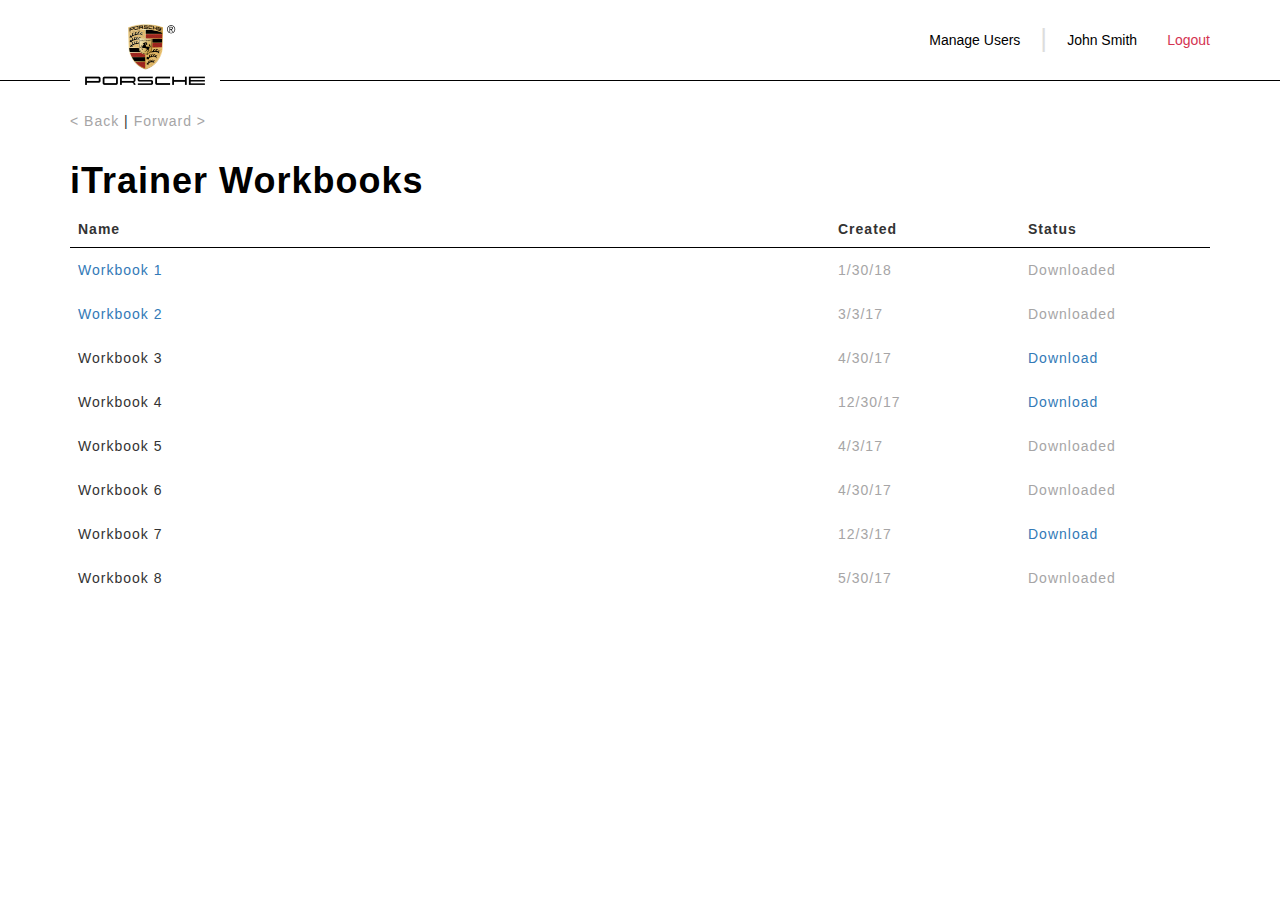
==== application-collections.html @ 32d18b1a "update button placement for application collections and collection users private" ====
<!DOCTYPE html>
<html>
<head>
	<meta charset="utf-8">
	<meta content="IE=edge" http-equiv="X-UA-Compatible">
	<meta content="width=device-width, initial-scale=1.0" name="viewport">
	<link href="css/bootstrap.min.css" media="all" rel="stylesheet" type="text/css">
	<link href="https://cdn.datatables.net/v/bs/dt-1.10.16/datatables.min.css" rel="stylesheet" type="text/css">
	<link href="css/style.css" media="screen" rel="stylesheet" title="no title">
	<title>Application Collections</title>
</head>
<body>
	<nav class="navbar navbar-default navbar-static-top">
		<div class="container">
			<div class="navbar-header">
				<button aria-controls="navbar" aria-expanded="false" class="navbar-toggle collapsed" data-target="#navbar" data-toggle="collapse" type="button">
          <span class="sr-only">Toggle navigation</span> <span class="icon-bar"></span>
          <span class="icon-bar"></span>
          <span class="icon-bar"></span>
        </button>
        <a class="navbar-brand" href="javascript:void(0)">
          <img alt="Porche Logo" class="navLogo" src="images/porsche-logo.png">
        </a>
			</div>
			<div class="navbar-collapse collapse" id="navbar">
				<ul class="nav navbar-nav navbar-right">
					<li>
						<a href="manage-users.html">Manage Users</a>
					</li>
					<li style="list-style: none"><span class="navbar-divider">|</span></li>
					<li>
						<a class="username" href="user-profile.html">John Smith</a>
					</li>
					<li>
						<a class="logout" href="index.html">Logout</a>
					</li>
				</ul>
			</div><!--/.nav-collapse -->
		</div>
	</nav>
	<div class="container">
		<div class="contentWrap">
			<div class="contentNav">
				<a href="application-page-landing.html">&lt; Back</a>
				<span> | </span>
				<a href="collection-admins.html">Forward &gt;</a>
			</div>
			<h1>iTrainer Workbooks</h1>
			<table class="table table-responsive table-borderless" id="dataTable">
				<thead>
					<tr>
						<th class="col-xs-8">Name</th>
						<th class="col-xs-2">Created</th>
						<th class="col-xs-2">Status</th>
					</tr>
				</thead>
				<tbody>
					<tr>
						<td>
							<a href="javascript:void(0)">Workbook 1</a>
						</td>
						<td>1/30/18</td>
						<td class="complete">Downloaded</td>
					</tr>
					<tr>
						<td>
							<a href="javascript:void(0)">Workbook 2</a>
						</td>
						<td>3/3/17</td>
						<td class="complete">Downloaded</td>
					</tr>
					<tr>
						<td>Workbook 3</td>
						<td>4/30/17</td>
						<td><a href="javascript:void(0)">Download</a></td>
					</tr>
					<tr>
						<td>Workbook 4</td>
						<td>12/30/17</td>
						<td><a href="javascript:void(0)">Download</a></td>
					</tr>
					<tr>
						<td>Workbook 5</td>
						<td>4/3/17</td>
						<td class="complete">Downloaded</td>
					</tr>
					<tr>
						<td>Workbook 6</td>
						<td>4/30/17</td>
						<td class="complete">Downloaded</td>
					</tr>
					<tr>
						<td>Workbook 7</td>
						<td>12/3/17</td>
						<td><a href="javascript:void(0)">Download</a></td>
					</tr>
					<tr>
						<td>Workbook 8</td>
						<td>5/30/17</td>
						<td class="complete">Downloaded</td>
					</tr>
				</tbody>
			</table>
		</div>
	</div>
	<script src="js/jquery-3.3.1.min.js" type="text/javascript">
	</script>
	<script src="js/bootstrap.min.js" type="text/javascript">
	</script>
	<script src="https://cdn.datatables.net/v/bs/dt-1.10.16/datatables.min.js" type="text/javascript">
	</script>
	<script type="text/javascript">
	       $('#dataTable').dataTable({
					 language: {
	           search: "",
	           searchPlaceholder: "Workbook",
	         },
					 "dom": "<'row'<'col-sm-8 col-sm-push-4 btns'><'col-sm-4 col-sm-pull-8'f'>>" +
 	                "<'row'<'col-sm-12'tr>>" +
 	                "<'row'<'col-sm-5'i><'col-sm-7'p>>",
				 });
				 $('#dataTable_wrapper .btns').append('<div class="dt-btn-wrap"><a class="btn btn-primary" href="javascript:void(0)">New Workbook</a></div>');
				 $('div.dataTables_filter label').addClass('glyphicon glyphicon-search');
				 $(".dataTables_filter input").removeClass("input-sm");
	</script>
</body>
</html>
---- css/style.css ----
@font-face {
  font-family: "PorscheNextTT-Bold";
  src: url("../fonts/PorscheNextTT-Bold.ttf"); }

.contentWrap {
  letter-spacing: 1px; }
  .contentWrap p {
    letter-spacing: normal; }

.dataTables_info {
  letter-spacing: normal; }

table.dataTable thead .sorting:before {
  content: "\e260";
  position: absolute;
  bottom: 12px;
  right: 8px;
  display: block;
  font-family: 'Glyphicons Halflings';
  opacity: 0.9;
  color: black; }

table.dataTable thead .sorting:after {
  content: "\e259";
  opacity: 0.9;
  color: black;
  bottom: 4px; }

table.dataTable thead .sorting_asc:after {
  content: "\e260";
  color: #BE000E;
  opacity: 0.9; }

table.dataTable thead .sorting_desc:after {
  content: "\e259";
  color: #BE000E;
  opacity: 0.9; }

#dataTable_wrapper input, #dataTable_wrapper a {
  border-radius: 0; }

#addUserTable td:nth-child(3), #statTable td:nth-child(3) {
  color: #A6A5A6; }

h1 {
  color: black;
  font-weight: 600; }

.modal {
  top: 80px; }
  .modal .modal-form-search input {
    border-radius: 0 0 0 0;
    border: #A6A5A6; }

.modal-content {
  padding: 5px 15px 15px;
  border-radius: 0; }
  .modal-content form div, .modal-content form .checkbox {
    margin-top: 20px; }

.dataTables_wrapper .modal-form-search label, .dataTables_wrapper .modal-form-search div.dataTables_filter input {
  width: 100%;
  margin-left: 0; }

.dataTables_wrapper .modal-form-search div.dataTables_filter input {
  margin-left: 0;
  border: 1px solid #A6A5A6;
  width: 100%; }

#addUserModal .modal-dialog,
#addUserModal .modal-content {
  /* 90% of window height */
  height: 90%; }

div.dataTables_wrapper div.dataTables_filter label {
  width: 100%; }

div.dataTables_wrapper div.dataTables_filter {
  text-align: left; }

div.dataTables_wrapper div.dataTables_filter input {
  border-radius: 0 0 0 0;
  width: 100%;
  margin-left: 0; }

.modal-body {
  max-height: calc(100% - 60px);
  overflow-y: scroll; }

.modal-title {
  color: #A6A5A6;
  letter-spacing: 1px;
  font-size: 20px;
  font-weight: 400; }

.modal-header {
  border: none; }
  .modal-header .close {
    font-size: 40px;
    font-weight: 400;
    line-height: 0.65; }

.rel {
  position: relative;
  height: auto;
  margin: 30px 0 20px; }
  .rel .abs-right {
    position: absolute;
    right: 0;
    top: 0; }
  .rel .btn-abs-right {
    position: absolute;
    right: 0;
    top: -7px; }

#addUserTable_wrapper {
  padding: 0px 15px 15px;
  height: inherit; }
  #addUserTable_wrapper .glyphicon-search:before {
    left: 6px; }

#addUserModal .modal-body {
  border: 1px #A6A5A6 solid;
  padding: 0 15px;
  margin-top: 10px; }

.modal .table-borderless {
  border-top: none; }
  .modal .table-borderless td {
    border-top: none;
    padding: 12px 8px; }

.center {
  text-align: center !important;
  margin: 0 auto !important; }

.qr-wrap img {
  max-width: 80%; }

.modal-section {
  padding: 20px 0;
  border-top: 1px solid #e5e5e5; }

.no-radius {
  border-radius: 0 0 0 0 !important;
  border-color: #A6A5A6; }

.align-left {
  text-align: left; }

.btn-wrap, .right-btn-wrap {
  padding: 10px 0; }

.btn-wrap a, .right-btn-wrap a {
  margin: 3px auto; }

.dt-btn-wrap a {
  margin: 0px 0 5px 5px; }

.right-btn-wrap, .dt-btn-wrap {
  text-align: right; }

@media only screen and (max-width: 767px) {
  .btn-wrap, .right-btn-wrap, .dt-btn-wrap {
    text-align: center; } }

@media only screen and (max-width: 480px) {
  .btn-wrap a, .right-btn-wrap a, .dt-btn-wrap a {
    display: block;
    width: 50%;
    margin-left: auto;
    margin-right: auto; }
  .dt-btn-wrap {
    text-align: center; } }

.btn-gray {
  background-color: #4A4A4A;
  color: white;
  padding: 5px 25px;
  border-radius: 0 0 0 0; }

.btn-lg {
  padding: 20px 25px;
  font-weight: 300; }

.btn-gray:hover {
  background-color: #2C3032; }

.btn-gray:hover, .btn-gray:focus, .btn-gray:active {
  color: white; }

.btn-black {
  background-color: #2C3032;
  color: white;
  padding: 5px 25px; }

.btn-black:hover, .btn-black:focus, .btn-black:active {
  color: white; }

.btn-black:hover {
  background-color: #555555; }

.btn-primary {
  color: white;
  background: #4D7EC2;
  border-radius: 0;
  padding: 6px 20px; }

.pagination > .active > a, .pagination > .active > a:focus, .pagination > .active > a:hover, .pagination > .active > span, .pagination > .active > span:focus, .pagination > .active > span:hover {
  background: #4D7EC2; }

.btn-default {
  border-radius: 0;
  padding: 6px 20px; }

.btn .glyphicon {
  font-weight: 600; }

div.dataTables_filter input {
  font-family: "Helvetica Neue",Helvetica,Arial,sans-serif;
  padding-left: 30px; }

.glyphicon-search:before {
  content: "\e003";
  color: #A6A5A6;
  position: absolute;
  z-index: 2;
  left: 7px;
  font-size: 15px;
  width: 28px;
  margin-left: -2.5px;
  text-align: center;
  padding: 8px 0;
  top: 2px; }

.glyph-label:before {
  top: 11px;
  left: 4px; }

.glyph-label + input {
  padding-left: 30px;
  border: 1px solid #A6A5A6; }

a svg {
  fill: #337ab7;
  margin-left: 8px; }

a svg:focus, a svg:hover {
  fill: #23527c; }

.user-active {
  display: inline-block;
  color: #A6A5A6; }

.pre {
  white-space: pre; }

.table-profile {
  border: 1px solid #A6A5A6;
  margin-top: 15px; }
  .table-profile thead {
    background-color: #F4F3F4; }
    .table-profile thead tr {
      border: 1px solid #A6A5A6; }
    .table-profile thead td {
      padding: 10px; }

.contentWrap .table-borderless td, .modal .table-borderless td {
  border-top: none;
  padding: 12px 8px; }

.contentWrap .table-borderless th, .modal .table-borderless th {
  border-bottom: 1px solid black; }

.contentWrap .table-borderless .complete, .modal .table-borderless .complete {
  color: #A6A5A6; }

.contentWrap .table-profile td {
  vertical-align: middle; }

.contentWrap .table-profile tbody tr:first-of-type td {
  padding-top: 20px; }

.contentWrap .table-profile tbody tr:last-of-type td {
  padding-bottom: 20px; }

.contentWrap .table-profile thead td {
  padding-top: 15px;
  padding-bottom: 15px; }

.contentWrap .table-profile tbody td {
  padding-top: 10px;
  padding-bottom: 10px; }

.contentWrap .table-profile td:nth-child(3) {
  color: #A6A5A6; }

@media only screen and (min-width: 767px) {
  .contentWrap .table-profile thead td {
    padding: 15px 25px; }
  .contentWrap .table-profile tbody td {
    padding: 10px 25px; } }

td:nth-child(2) {
  color: #A6A5A6; }

.stat-wrap {
  padding: 10px 0 5px; }
  .stat-wrap h4 {
    margin-bottom: 15px; }

.profile-info {
  padding: 10px 0 50px; }

.appSettings {
  margin-top: 50px; }
  .appSettings a, .appSettings i {
    color: black; }
  .appSettings a {
    font-size: 20px;
    vertical-align: top; }
  .appSettings i.glyphicon {
    font-size: 30px;
    font-weight: 600;
    padding-right: 10px; }
  .appSettings a:hover {
    text-decoration: none; }

.contentNav {
  margin-bottom: 30px; }
  .contentNav a {
    color: #A6A5A6;
    font-weight: 300; }

.login-form {
  position: relative;
  top: 100px;
  margin: 0 auto;
  max-width: 350px; }
  .login-form img {
    margin: 0 auto 50px;
    width: 100%; }
  .login-form input, .login-form a {
    border-radius: 0px; }
  .login-form .forgot {
    float: right;
    color: black;
    text-decoration: underline;
    padding: 5px 0; }

.navbar-default .navbar-collapse {
  border-color: black; }

nav.navbar.navbar-default.navbar-static-top {
  margin-bottom: 0;
  border-bottom-color: black;
  background-color: white;
  padding-top: 15px;
  padding-bottom: 15px; }
  nav.navbar.navbar-default.navbar-static-top a {
    color: black; }
  nav.navbar.navbar-default.navbar-static-top .navLogo {
    bottom: 21px;
    background: white;
    position: relative;
    width: 150px;
    z-index: 999; }
  nav.navbar.navbar-default.navbar-static-top a.logout {
    color: #D43351; }
  nav.navbar.navbar-default.navbar-static-top .navbar-divider {
    display: none; }
  @media only screen and (max-width: 767px) {
    nav.navbar.navbar-default.navbar-static-top .navbar-brand {
      position: absolute;
      left: 50%;
      top: 0px;
      margin-left: -75px; } }
  @media only screen and (min-width: 767px) {
    nav.navbar.navbar-default.navbar-static-top .navbar-divider {
      color: #ddd;
      display: block;
      float: left;
      padding: 5px 5px 0px;
      font-weight: 300;
      font-size: 26px; } }

@media only screen and (min-width: 767px) {
  .porscheBackground {
    background: url("../images/red-porche.png");
    background-position: 100% -1px;
    background-repeat: no-repeat;
    background-size: contain;
    min-height: 470px; } }

.contentWrap {
  padding: 30px 0 100px; }
  .contentWrap .landing-list {
    padding: 0;
    list-style-type: none;
    margin-top: 24px; }
    .contentWrap .landing-list li {
      display: block;
      font-size: 24px;
      margin: 18px 0; }
    .contentWrap .landing-list li:before {
      content: "\e258";
      font-family: 'Glyphicons Halflings';
      font-size: 18px;
      float: left;
      margin-top: 6px;
      margin-left: -5px;
      margin-right: 15px;
      color: #BE000E; }
    .contentWrap .landing-list li a {
      color: black; }
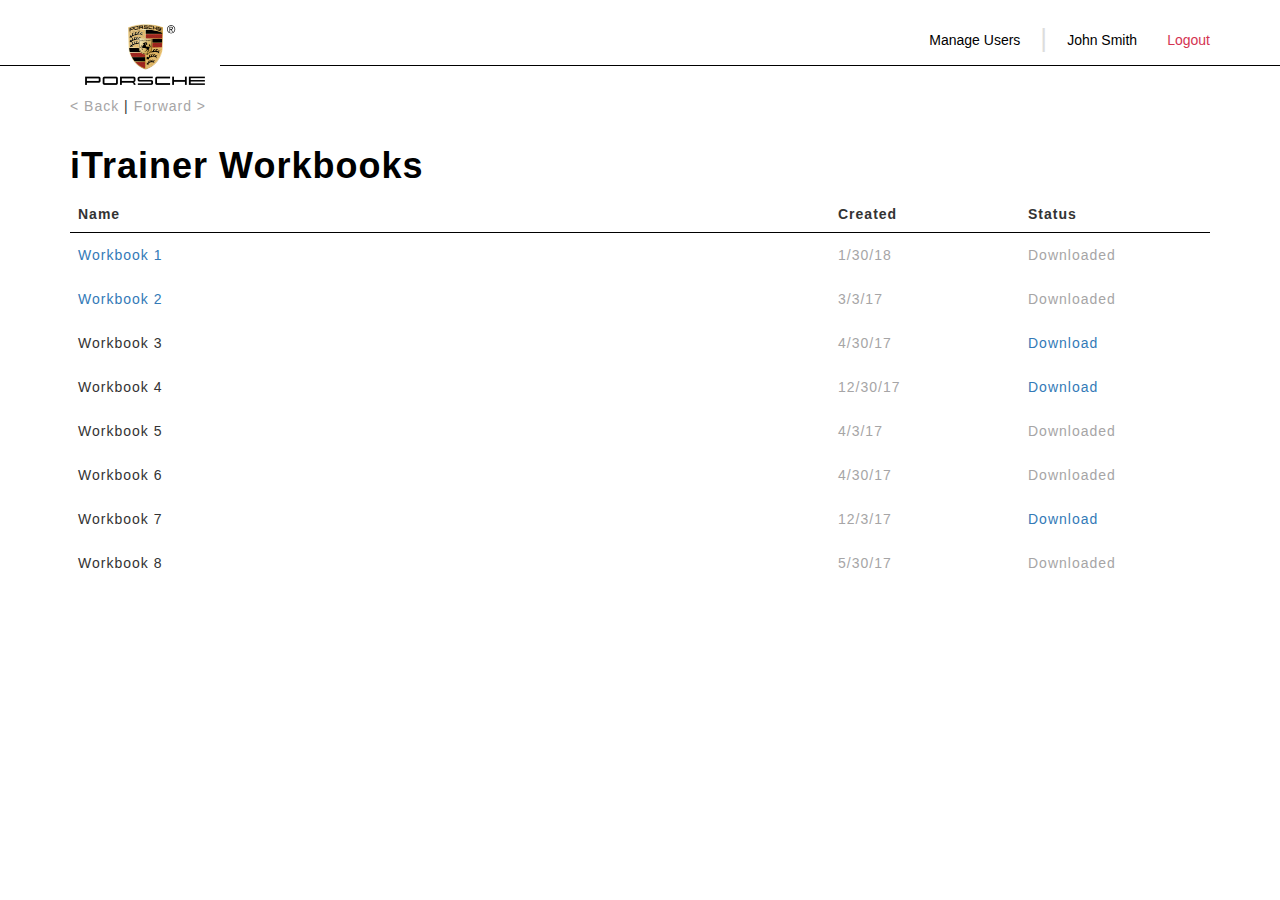
==== commit 5eac5be7: "change home link" ====
--- a/application-collections.html
+++ b/application-collections.html
@@ -32,7 +32,7 @@
 						<a class="username" href="user-profile.html">John Smith</a>
 					</li>
 					<li>
-						<a class="logout" href="index.html">Logout</a>
+						<a class="logout" href="/">Logout</a>
 					</li>
 				</ul>
 			</div><!--/.nav-collapse -->
@@ -50,8 +50,8 @@
 				<thead>
 					<tr>
 						<th class="col-xs-8">Name</th>
-						<th class="col-xs-2">Created</th>
-						<th class="col-xs-2">Status</th>
+						<th class="col-xs-2 no-search">Created</th>
+						<th class="col-xs-2 no-search">Status</th>
 					</tr>
 				</thead>
 				<tbody>
@@ -103,25 +103,36 @@
 			</table>
 		</div>
 	</div>
-	<script src="js/jquery-3.3.1.min.js" type="text/javascript">
-	</script>
-	<script src="js/bootstrap.min.js" type="text/javascript">
-	</script>
-	<script src="https://cdn.datatables.net/v/bs/dt-1.10.16/datatables.min.js" type="text/javascript">
-	</script>
+	<script src="js/jquery-3.3.1.min.js" type="text/javascript"></script>
+	<script src="js/bootstrap.min.js" type="text/javascript"></script>
+	<script src="https://cdn.datatables.net/v/bs/dt-1.10.16/datatables.min.js" type="text/javascript"></script>
+	<script src="js/table-icon.js" type="text/javascript"></script>
 	<script type="text/javascript">
-	       $('#dataTable').dataTable({
-					 language: {
-	           search: "",
-	           searchPlaceholder: "Workbook",
-	         },
-					 "dom": "<'row'<'col-sm-8 col-sm-push-4 btns'><'col-sm-4 col-sm-pull-8'f'>>" +
- 	                "<'row'<'col-sm-12'tr>>" +
- 	                "<'row'<'col-sm-5'i><'col-sm-7'p>>",
-				 });
-				 $('#dataTable_wrapper .btns').append('<div class="dt-btn-wrap"><a class="btn btn-primary" href="javascript:void(0)">New Workbook</a></div>');
-				 $('div.dataTables_filter label').addClass('glyphicon glyphicon-search');
-				 $(".dataTables_filter input").removeClass("input-sm");
+		$('#dataTable').dataTable({
+		 language: {
+		   search: "",
+		   searchPlaceholder: "Workbook",
+		 },
+		 "columnDefs": [ {
+			 "targets"  : 'no-search',
+			 "bSearchable": false,
+		 }],
+		 drawCallback: function(settings) {
+		    var pagination = $(this).closest('.dataTables_wrapper').find('.dataTables_paginate');
+		    pagination.toggle(this.api().page.info().pages > 1);
+		  },
+		 // Default
+		 // "dom": "<'row'<'col-sm-6'l><'col-sm-6'f>>" +
+		 //         "<'row'<'col-sm-12'tr>>" +
+		 //         "<'row'<'col-sm-5'i><'col-sm-7'p>>",
+
+		 "dom": "<'row'<'col-sm-8 col-sm-push-4 btns'><'col-sm-4 col-sm-pull-8'f'>>" +
+		          "<'row'<'col-sm-12'tr>>" +
+		          "<'row'<'col-sm-5'i><'col-sm-7'p>>",
+		});
+		$('#dataTable_wrapper .btns').append('<div class="dt-btn-wrap"><a class="btn btn-primary" href="javascript:void(0)">New Workbook</a></div>');
+		$('div.dataTables_filter label').addClass('glyphicon glyphicon-search');
+		$(".dataTables_filter input").removeClass("input-sm");
 	</script>
 </body>
 </html>
--- a/css/style.css
+++ b/css/style.css
@@ -11,7 +11,7 @@
   letter-spacing: normal; }
 
 table.dataTable thead .sorting:before {
-  content: "\e260";
+  content: "";
   position: absolute;
   bottom: 12px;
   right: 8px;
@@ -21,20 +21,38 @@
   color: black; }
 
 table.dataTable thead .sorting:after {
-  content: "\e259";
+  content: "";
   opacity: 0.9;
   color: black;
   bottom: 4px; }
 
 table.dataTable thead .sorting_asc:after {
-  content: "\e260";
+  content: "";
   color: #BE000E;
   opacity: 0.9; }
 
 table.dataTable thead .sorting_desc:after {
-  content: "\e259";
+  content: "";
   color: #BE000E;
   opacity: 0.9; }
+
+table.dataTable thead .sorting {
+  background-image: url("../images/sort.png");
+  background-repeat: no-repeat;
+  background-size: 21px;
+  background-position-y: 7px; }
+
+table.dataTable thead .sorting_asc {
+  background-image: url("../images/red-up.png");
+  background-repeat: no-repeat;
+  background-size: 20px;
+  background-position-y: 9px; }
+
+table.dataTable thead .sorting_desc {
+  background-image: url("../images/red-down.png");
+  background-repeat: no-repeat;
+  background-size: 20px;
+  background-position-y: 9px; }
 
 #dataTable_wrapper input, #dataTable_wrapper a {
   border-radius: 0; }
@@ -67,10 +85,10 @@
   border: 1px solid #A6A5A6;
   width: 100%; }
 
-#addUserModal .modal-dialog,
-#addUserModal .modal-content {
-  /* 90% of window height */
-  height: 90%; }
+#datatableModal .modal-dialog,
+#datatableModal .modal-content {
+  height: auto;
+  max-height: 90%; }
 
 div.dataTables_wrapper div.dataTables_filter label {
   width: 100%; }
@@ -85,7 +103,7 @@
 
 .modal-body {
   max-height: calc(100% - 60px);
-  overflow-y: scroll; }
+  overflow-y: hidden; }
 
 .modal-title {
   color: #A6A5A6;
@@ -119,7 +137,7 @@
   #addUserTable_wrapper .glyphicon-search:before {
     left: 6px; }
 
-#addUserModal .modal-body {
+#datatableModal .modal-body {
   border: 1px #A6A5A6 solid;
   padding: 0 15px;
   margin-top: 10px; }
@@ -155,23 +173,23 @@
   margin: 3px auto; }
 
 .dt-btn-wrap a {
-  margin: 0px 0 5px 5px; }
+  margin: 0px 0px 5px 5px; }
 
 .right-btn-wrap, .dt-btn-wrap {
   text-align: right; }
 
 @media only screen and (max-width: 767px) {
-  .btn-wrap, .right-btn-wrap, .dt-btn-wrap {
-    text-align: center; } }
+  .dt-btn-wrap {
+    text-align: left; }
+  .dt-btn-wrap a {
+    margin: 0px 5px 5px 0px; } }
 
 @media only screen and (max-width: 480px) {
-  .btn-wrap a, .right-btn-wrap a, .dt-btn-wrap a {
+  .right-btn-wrap a {
     display: block;
     width: 50%;
     margin-left: auto;
-    margin-right: auto; }
-  .dt-btn-wrap {
-    text-align: center; } }
+    margin-right: auto; } }
 
 .btn-gray {
   background-color: #4A4A4A;
@@ -355,8 +373,7 @@
   margin-bottom: 0;
   border-bottom-color: black;
   background-color: white;
-  padding-top: 15px;
-  padding-bottom: 15px; }
+  padding-top: 15px; }
   nav.navbar.navbar-default.navbar-static-top a {
     color: black; }
   nav.navbar.navbar-default.navbar-static-top .navLogo {
@@ -390,7 +407,7 @@
     background-position: 100% -1px;
     background-repeat: no-repeat;
     background-size: contain;
-    min-height: 470px; } }
+    height: 470px; } }
 
 .contentWrap {
   padding: 30px 0 100px; }
